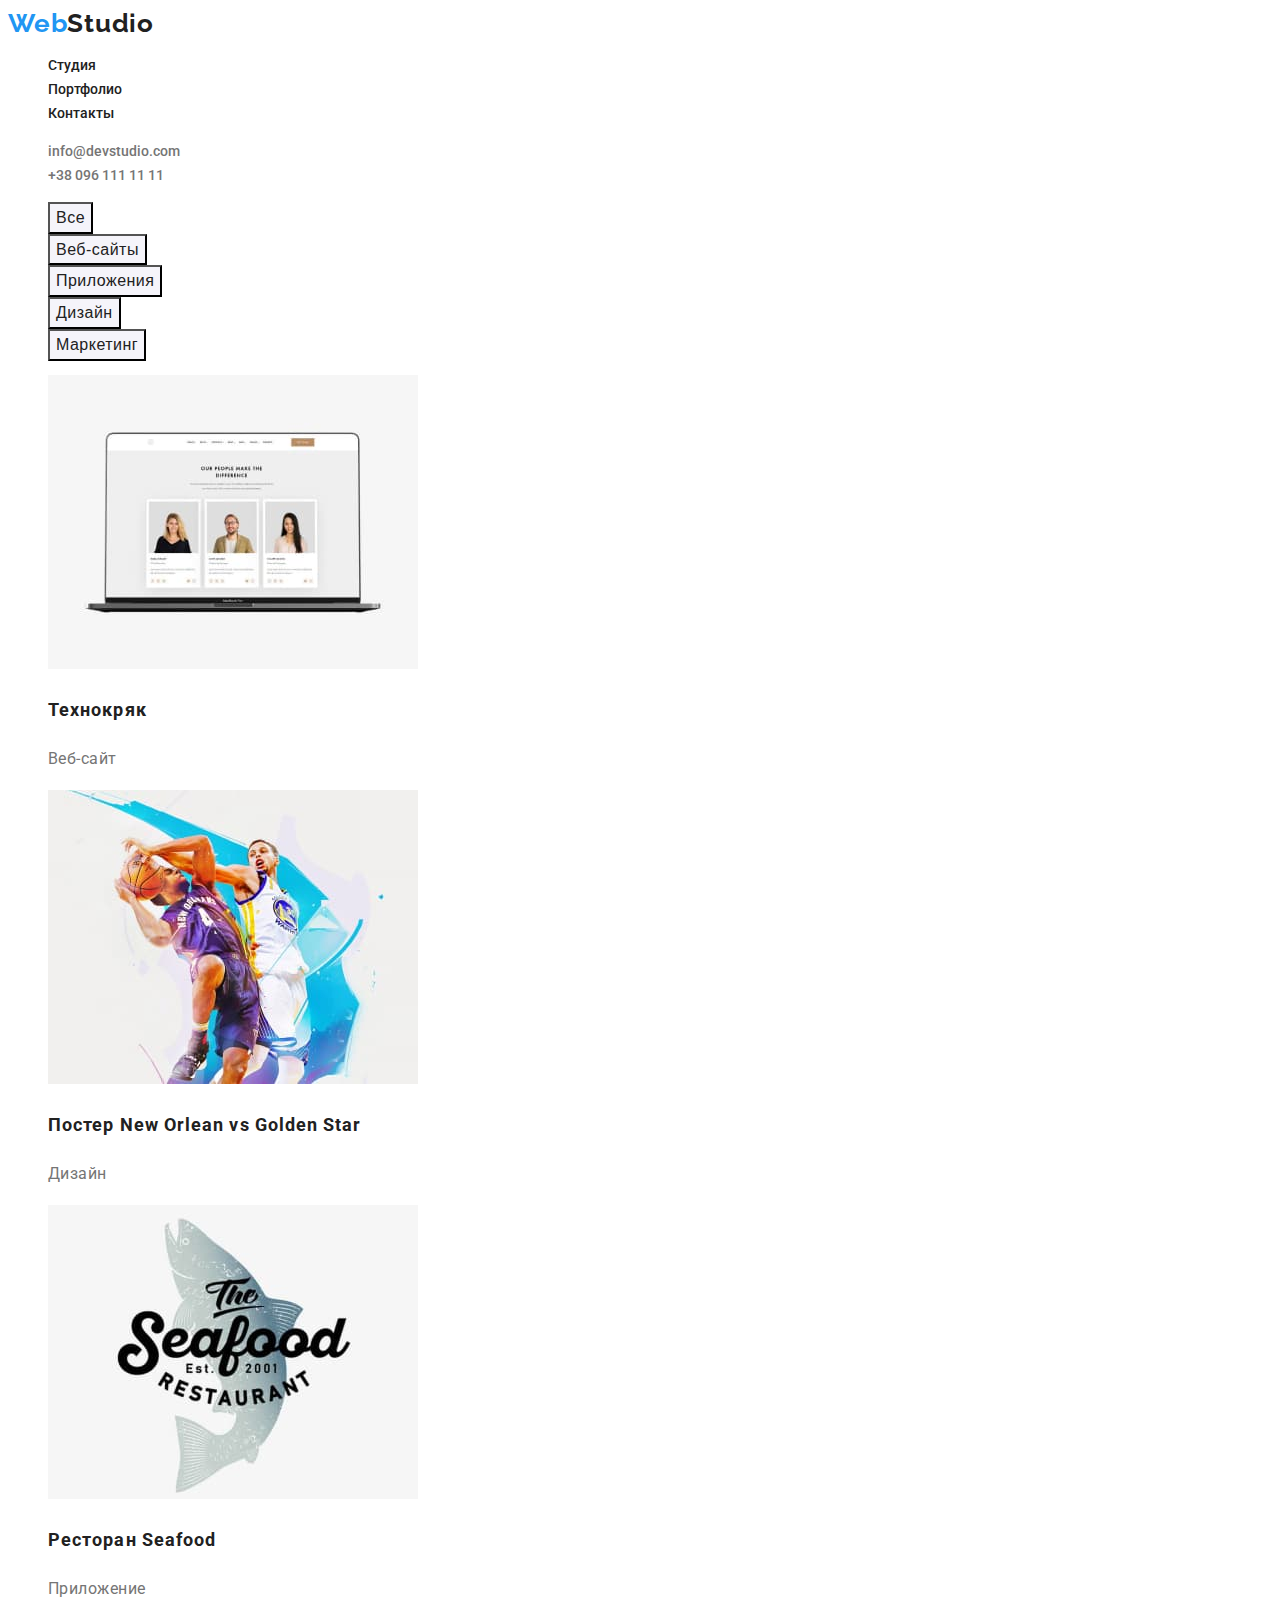
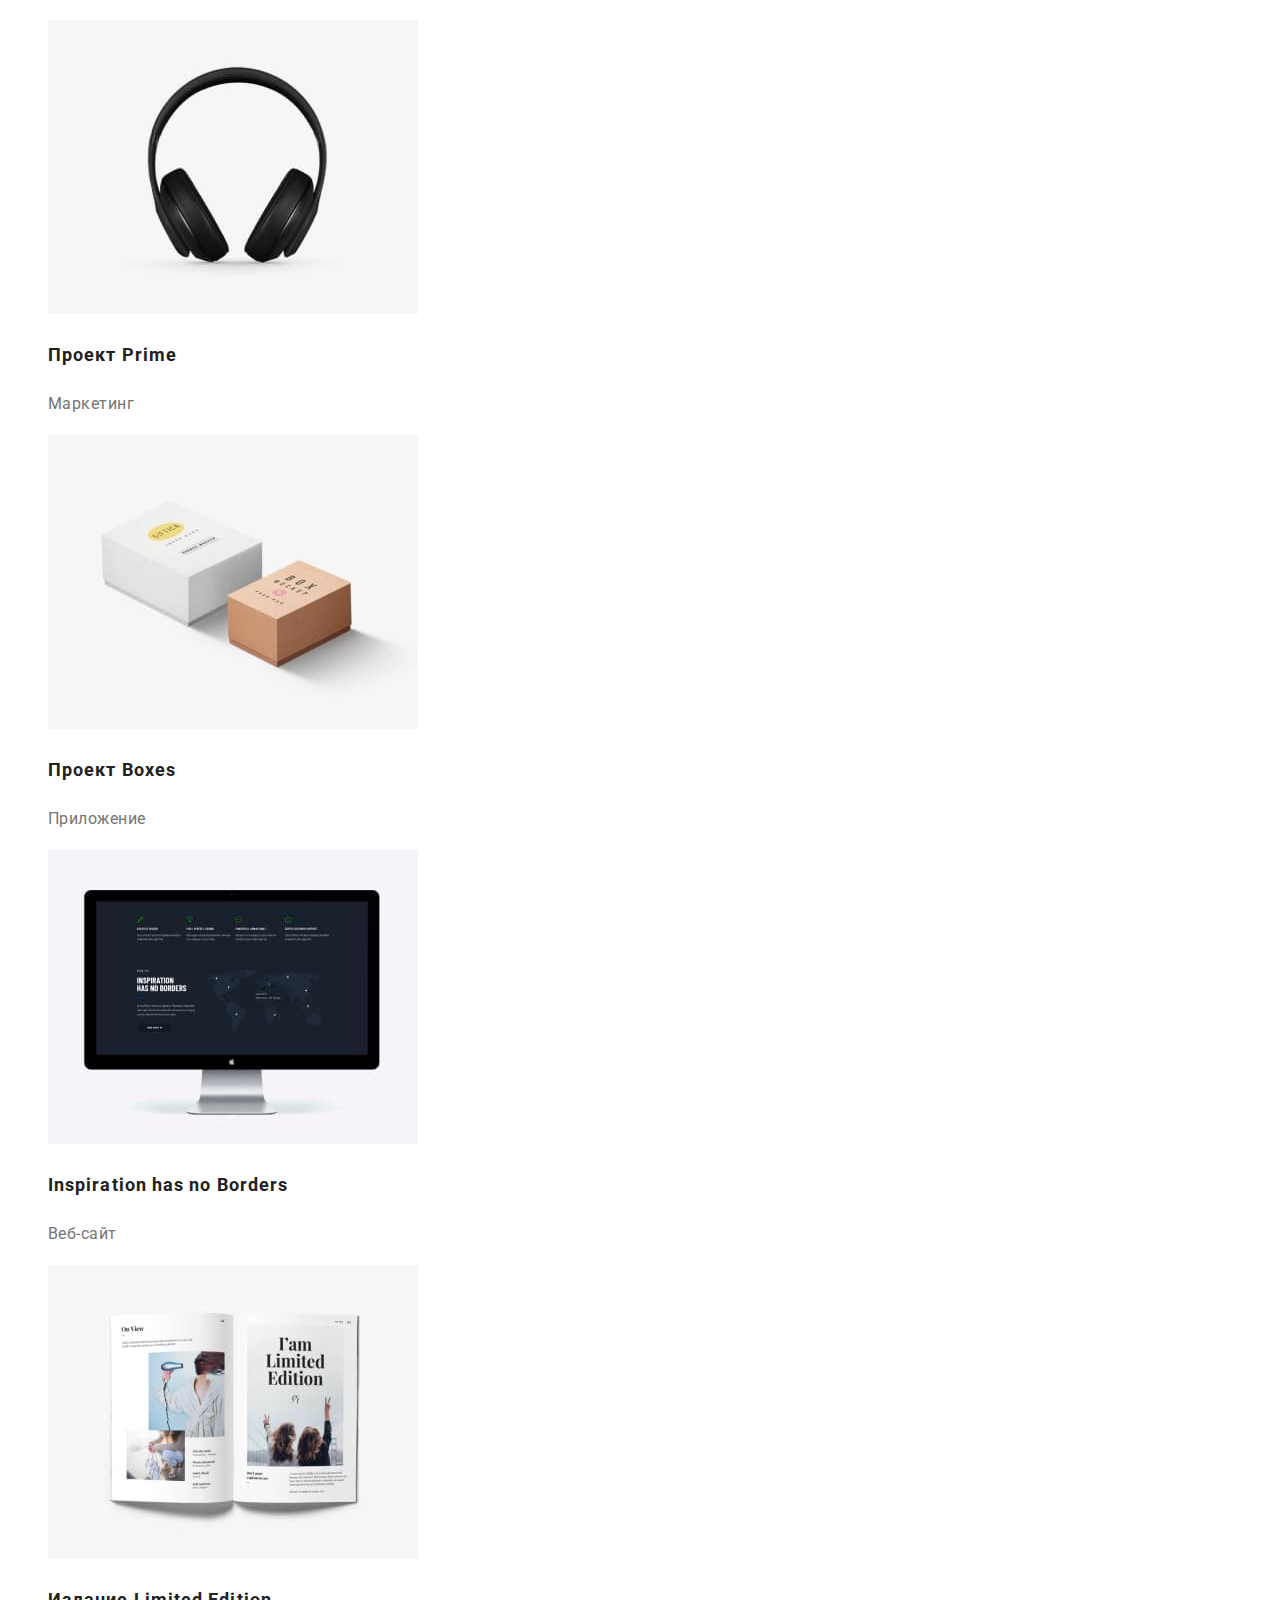
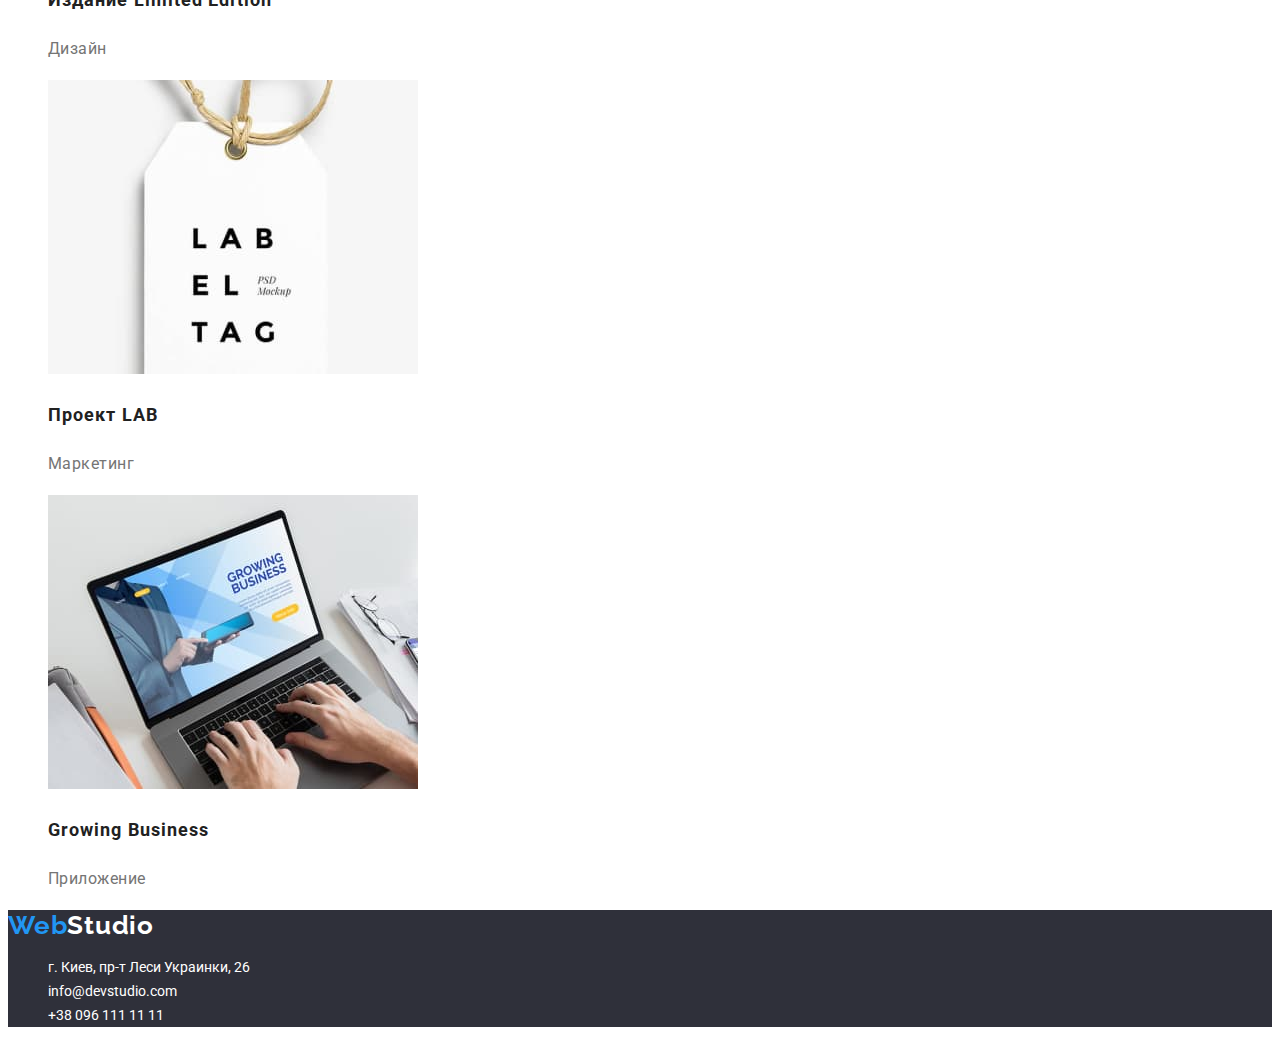
==== portfolio.html @ 4a2a1400 "Homework-2 initial version" ====
<!DOCTYPE html>
<html lang="en">

<head>
    <meta charset="UTF-8">
    <meta http-equiv="X-UA-Compatible" content="IE=edge">
    <meta name="viewport" content="width=device-width, initial-scale=1.0">
    <title>Document</title>
    <link
        href="https://fonts.googleapis.com/css2?family=Raleway:wght@700&family=Roboto:wght@400;500;700;900&display=swap"
        rel="stylesheet">
    <link rel="stylesheet" href="./styles/styles.css">
</head>

<body>
    <header>
        <a class="link upper-logo" href="./index.html"><span class="logo-accent">Web</span>Studio</a>
        <nav>
            <ul class="list">
                <li> <a class="link nav" href="./index.html">Студия</a> </li>
                <li> <a class="link nav" href="./portfolio.html">Портфолио</a> </li>
                <li> <a class="link nav" href="">Контакты</a> </li>
            </ul>
        </nav>
        <ul class="list">
            <li> <a class="link contact" href="mailto:info@devstudio.com">info@devstudio.com</a> </li>
            <li> <a class="link contact" href="tel:+380961111111">+38 096 111 11 11</a> </li>
        </ul>

    </header>
   
    <main>
        <ul class="list">
            <li><button class="button filter">Все</button></li>
            <li><button class="button filter">Веб-сайты</button></li>
            <li><button class="button filter">Приложения</button></li>
            <li><button class="button filter">Дизайн</button></li>
            <li><button class="button filter">Маркетинг</button></li>
        </ul>
      <ul class="list">
        <li><a class="link" href=""><img class="image" src="./images/img-7.jpg" alt="Ноутбук вебсторінка">
            <h2 class="project">Технокряк</h2>
            <p class="project-class">Веб-сайт</p></a></li>
        <li><a class="link" href=""><img class="image" src="./images/img-8.jpg" alt="Постер баскетбол">
            <h2 class="project">Постер New Orlean vs Golden Star</h2>
            <p class="project-class">Дизайн</p></a></li>
        <li><a class="link" href=""><img class="image" src="./images/img-9.jpg" alt="Логотип рибного ресторану">
            <h2 class="project">Ресторан Seafood</h2>
            <p class="project-class">Приложение</p></a></li>
        <li><a class="link" href=""><img class="image" src="./images/img-10.jpg" alt="Навушники">
            <h2 class="project">Проект Prime</h2>
            <p class="project-class">Маркетинг</p></a></li>
        <li><a class="link" href=""><img class="image" src="./images/img-11.jpg" alt="Дві коробки">
            <h2 class="project">Проект Boxes</h2>
            <p class="project-class">Приложение</p></a></li>
        <li><a class="link" href=""><img class="image" src="./images/img-12.jpg" alt="Монітор">
            <h2 class="project">Inspiration has no Borders</h2>
            <p class="project-class">Веб-сайт</p></a></li>
         <li><a class="link" href=""><img class="image" src="./images/img-13.jpg" alt="Журнал">
            <h2 class="project">Издание Limited Edition</h2>
            <p class="project-class">Дизайн</p></a></li>
        <li><a class="link" href=""><img class="image" src="./images/img-14.jpg" alt="Етикетка">
            <h2 class="project">Проект LAB</h2>
            <p class="project-class">Маркетинг</p></a></li>
        <li><a class="link" href=""><img class="image" src="./images/img-15.jpg" alt="Чоловік друкує">
            <h2 class="project">Growing Business</h2>
            <p class="project-class">Приложение</p></a></li>
      </ul>
        

    </main>
    <footer>
        <a class="link logo" href="./index.html"><span class="logo-accent">Web</span>Studio</a>
    
        <address>
            <ul class="list address">
                <li> <a class="link" href="">г. Киев, пр-т Леси Украинки, 26</a> </li>
                <li><a class="link" href="mailto:info@devstudio.com">info@devstudio.com</a> </li>
                <li> <a class="link" href="tel:+380961111111">+38 096 111 11 11 </a> </li>
            </ul>
    
    
    
        </address>
    
    
    
    </footer>
    
    </body>
    
    </html>
---- styles/styles.css ----
:root{
    --main-font: Roboto;
    --logo-font: Raleway;
    --header-color: #212121;
    --text-color: #757575;
    --text-accent-color: #FFFFFF;
    --accent-color: #2196F3;
    --button-hover-color:#188CE8;
    --button-color: #F5F4FA;
    --footer-color: #2F303A

}

body{
    font-family: var(--main-font), sans-serif;
    font-weight: 400;
    font-size: 14px;
    line-height: 1.71;
    color: var(--text-color);
    
}
.logo{
    font-family: var(--logo-font), sans-serif;
    color: var(--text-accent-color);
    font-weight: 700;
    font-size: 26px;
    line-height: 1.19;
    letter-spacing: 0.03em;
}
.upper-logo{
    font-family: var(--logo-font), sans-serif;
    color: var(--header-color);
    font-weight: 700;
    font-size: 26px;
    line-height: 1.19;
    letter-spacing: 0.03em;
}

.logo-accent{
    color: var(--accent-color);
}

.list{
    list-style: none;
}

.link {
    text-decoration: none;
    list-style: none;
    }

.nav{
    font-weight: 500;
    line-height: 1.15;
    color: var(--header-color);
}
.nav:hover,
.nav:focus {
    color: var(--accent-color);
    cursor: pointer;
}
.contact{
    color: var(--text-color);
    font-weight: 500;
    line-height: 1.14;
}
.contact:hover,
.contact:focus{
    color: var(--accent-color);
}
.slogan{
    font-weight: 900;
    font-size: 44px;
    line-height: 1.36;    
    text-align: center;
    letter-spacing: 0.06em;
    text-transform: uppercase;
    color: var(--text-accent-color);
}
button.order {
    background-color: var(--accent-color);
    color: var(--text-accent-color);
    font-weight: 700;
    font-size: 16px;
    line-height: 1.88;        
    display: flex;
    align-items: center;
    text-align: center;
    letter-spacing: 0.06em;
    cursor: pointer;
}

button.order:hover,
button.order:focus {
    background-color: var(--button-hover-color);
    color: var(--text-accent-color);
     
}

.advantages{
    font-weight: 700;
    font-size: 14px;
    line-height: 1.15;
    letter-spacing: 0.03em;
    text-transform: uppercase;
    color: var(--header-color);
}

.header-2  {
    font-weight: 700;
    font-size: 36px;
    line-height: 1.17;
    text-align: center;
    letter-spacing: 0.03em;
    color: var(--header-color);
}
.hero{
    font-weight: 500;
    font-size: 16px;
    line-height: 1.19;
    text-align: center;
    letter-spacing: 0.03em;
    color: var(--header-color);
}

.hero-description{
    font-size: 16px;
    line-height: 1.19;
    text-align: center;
    letter-spacing: 0.03em;
}

.address .link{
    font-style: normal;
    color: var(--text-accent-color);
}

button.filter{
    background-color: var(--button-color);
    color: var(--header-color);
    font-weight: 500;
    font-size: 16px;
    line-height: 1.62;    
    text-align: center;
    letter-spacing: 0.03em;
}

button.filter:hover,
button.filter:focus{
    background-color: var(--accent-color);
    color: var(--text-accent-color);
    cursor: pointer;
}

.image{
    width: 370px;
    height: 294px;}

.project{
    color: var(--header-color);
    font-weight: 700;
    font-size: 18px;
    line-height: 2;        
    letter-spacing: 0.06em;
    }

.project-class{
    color: var(--text-color);
    font-weight: 400;
    font-size: 16px;
    line-height:1.88;
    letter-spacing: 0.03em;
    }
        
    footer, .banner{
        background-color: var(--footer-color);
    }
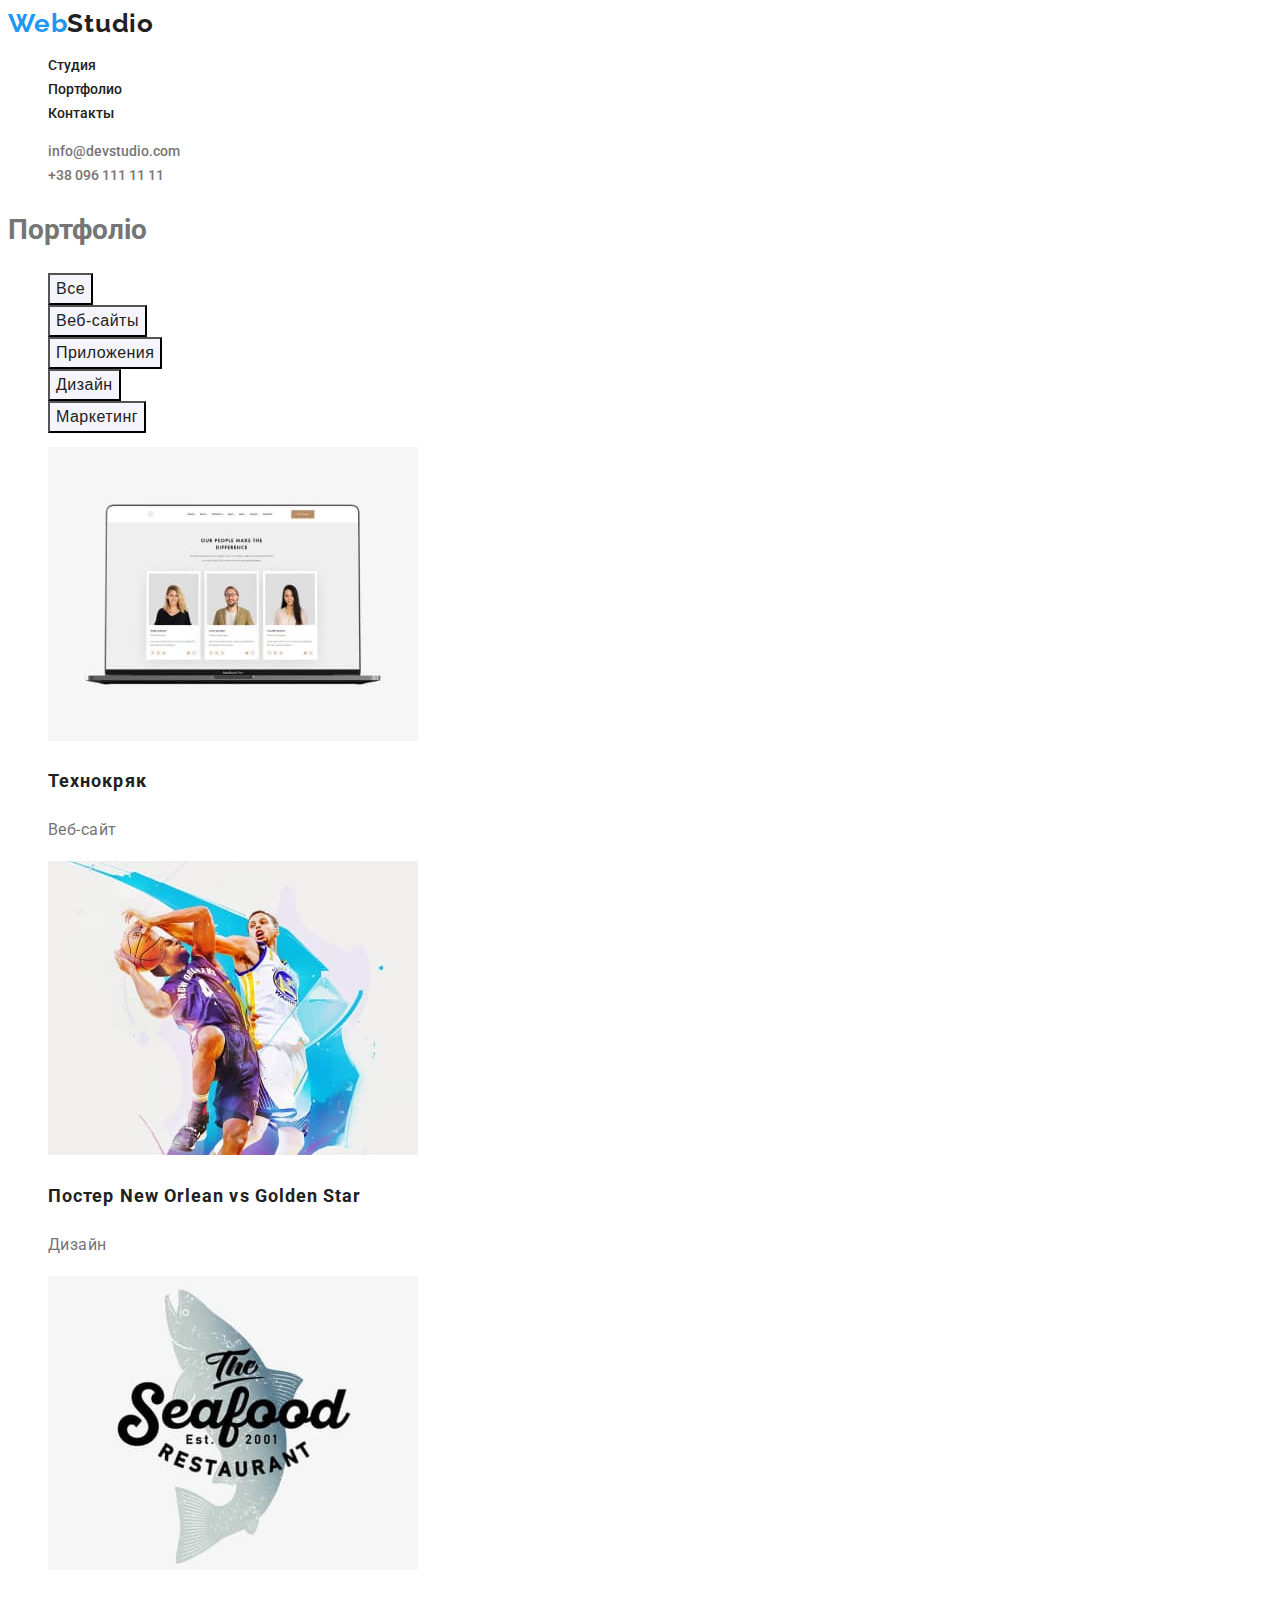
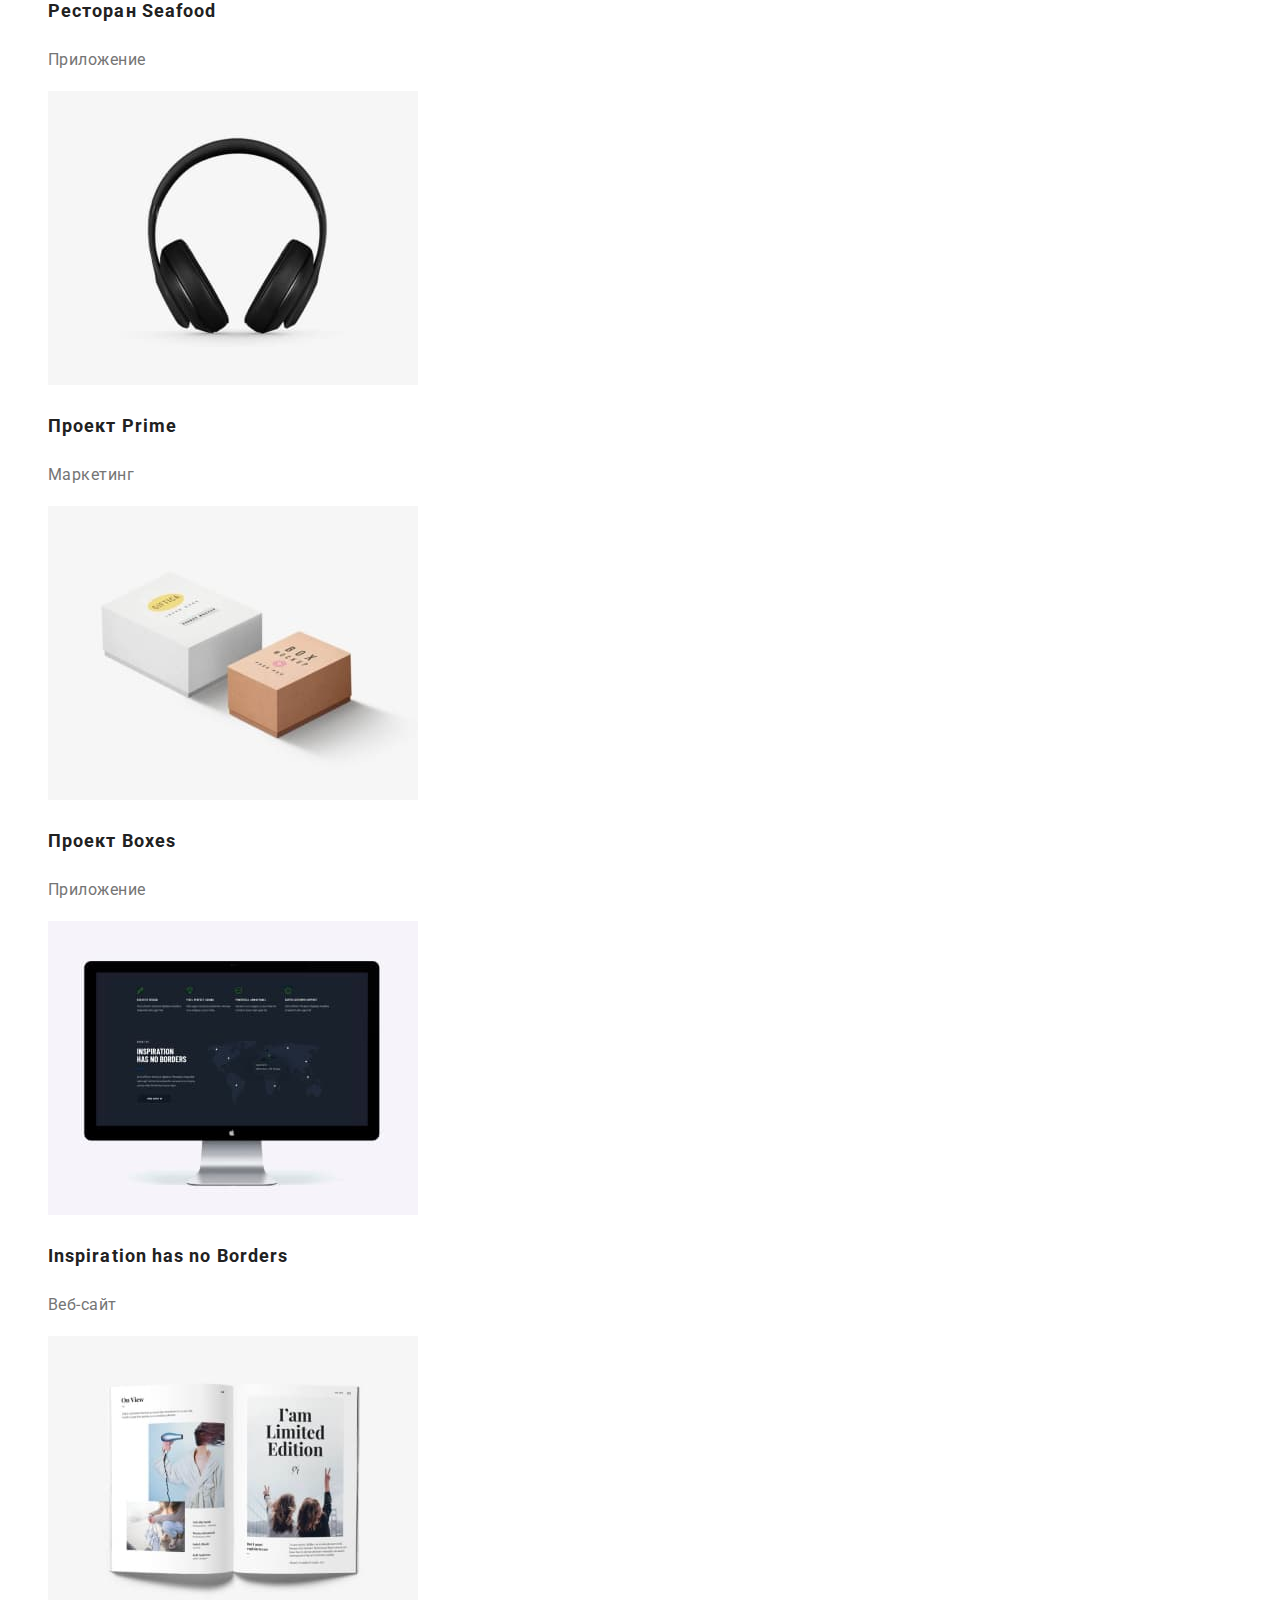
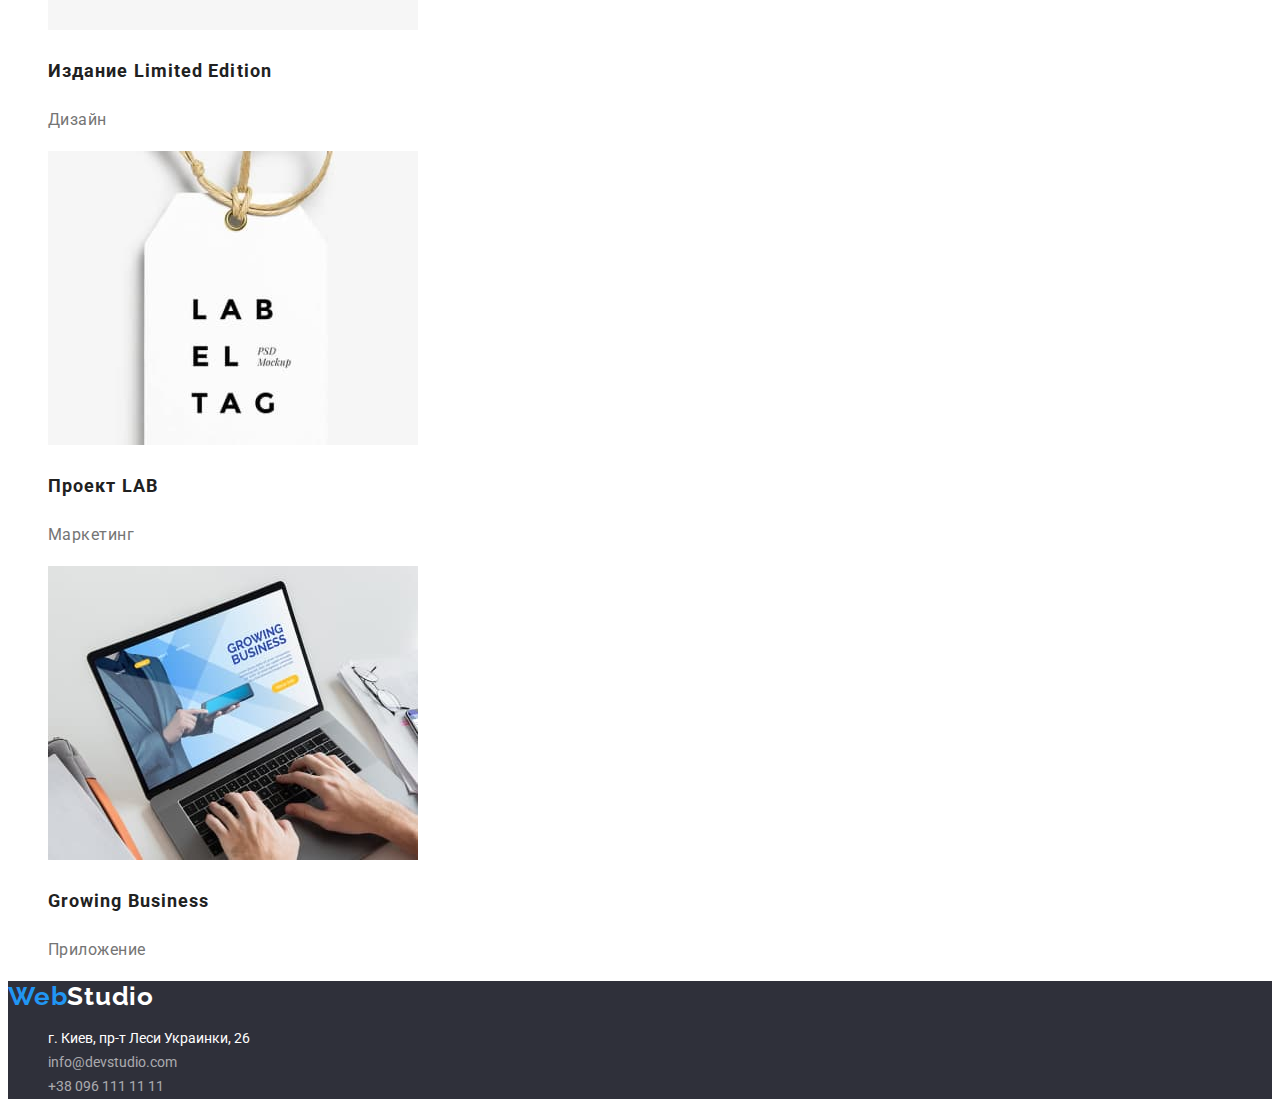
==== commit 11e861d0: "Homework-2 corrected 1" ====
--- a/portfolio.html
+++ b/portfolio.html
@@ -18,7 +18,7 @@
         <nav>
             <ul class="list">
                 <li> <a class="link nav" href="./index.html">Студия</a> </li>
-                <li> <a class="link nav" href="./portfolio.html">Портфолио</a> </li>
+                <li> <a class="link nav current" href="./portfolio.html">Портфолио</a> </li>
                 <li> <a class="link nav" href="">Контакты</a> </li>
             </ul>
         </nav>
@@ -30,43 +30,45 @@
     </header>
    
     <main>
+        <section>
+            <h1>Портфоліо</h1>
+            <ul class="list">
+                <li><button type="button" class="button filter">Все</button></li>
+                <li><button type="button" class="button filter">Веб-сайты</button></li>
+                <li><button type="button" class="button filter">Приложения</button></li>
+                <li><button type="button" class="button filter">Дизайн</button></li>
+                <li><button type="button" class="button filter">Маркетинг</button></li>
+            </ul>
         <ul class="list">
-            <li><button class="button filter">Все</button></li>
-            <li><button class="button filter">Веб-сайты</button></li>
-            <li><button class="button filter">Приложения</button></li>
-            <li><button class="button filter">Дизайн</button></li>
-            <li><button class="button filter">Маркетинг</button></li>
-        </ul>
-      <ul class="list">
-        <li><a class="link" href=""><img class="image" src="./images/img-7.jpg" alt="Ноутбук вебсторінка">
-            <h2 class="project">Технокряк</h2>
-            <p class="project-class">Веб-сайт</p></a></li>
-        <li><a class="link" href=""><img class="image" src="./images/img-8.jpg" alt="Постер баскетбол">
-            <h2 class="project">Постер New Orlean vs Golden Star</h2>
-            <p class="project-class">Дизайн</p></a></li>
-        <li><a class="link" href=""><img class="image" src="./images/img-9.jpg" alt="Логотип рибного ресторану">
-            <h2 class="project">Ресторан Seafood</h2>
-            <p class="project-class">Приложение</p></a></li>
-        <li><a class="link" href=""><img class="image" src="./images/img-10.jpg" alt="Навушники">
-            <h2 class="project">Проект Prime</h2>
-            <p class="project-class">Маркетинг</p></a></li>
-        <li><a class="link" href=""><img class="image" src="./images/img-11.jpg" alt="Дві коробки">
-            <h2 class="project">Проект Boxes</h2>
-            <p class="project-class">Приложение</p></a></li>
-        <li><a class="link" href=""><img class="image" src="./images/img-12.jpg" alt="Монітор">
-            <h2 class="project">Inspiration has no Borders</h2>
-            <p class="project-class">Веб-сайт</p></a></li>
-         <li><a class="link" href=""><img class="image" src="./images/img-13.jpg" alt="Журнал">
-            <h2 class="project">Издание Limited Edition</h2>
-            <p class="project-class">Дизайн</p></a></li>
-        <li><a class="link" href=""><img class="image" src="./images/img-14.jpg" alt="Етикетка">
-            <h2 class="project">Проект LAB</h2>
-            <p class="project-class">Маркетинг</p></a></li>
-        <li><a class="link" href=""><img class="image" src="./images/img-15.jpg" alt="Чоловік друкує">
-            <h2 class="project">Growing Business</h2>
-            <p class="project-class">Приложение</p></a></li>
+            <li><a class="link" href=""><img class="image" src="./images/img-7.jpg" alt="Ноутбук вебсторінка">
+                <h2 class="project">Технокряк</h2>
+                <p class="project-class">Веб-сайт</p></a></li>
+            <li><a class="link" href=""><img class="image" src="./images/img-8.jpg" alt="Постер баскетбол">
+                <h2 class="project">Постер New Orlean vs Golden Star</h2>
+                <p class="project-class">Дизайн</p></a></li>
+            <li><a class="link" href=""><img class="image" src="./images/img-9.jpg" alt="Логотип рибного ресторану">
+                <h2 class="project">Ресторан Seafood</h2>
+                <p class="project-class">Приложение</p></a></li>
+            <li><a class="link" href=""><img class="image" src="./images/img-10.jpg" alt="Навушники">
+                <h2 class="project">Проект Prime</h2>
+                <p class="project-class">Маркетинг</p></a></li>
+            <li><a class="link" href=""><img class="image" src="./images/img-11.jpg" alt="Дві коробки">
+                <h2 class="project">Проект Boxes</h2>
+                <p class="project-class">Приложение</p></a></li>
+            <li><a class="link" href=""><img class="image" src="./images/img-12.jpg" alt="Монітор">
+                <h2 class="project">Inspiration has no Borders</h2>
+                <p class="project-class">Веб-сайт</p></a></li>
+            <li><a class="link" href=""><img class="image" src="./images/img-13.jpg" alt="Журнал">
+                <h2 class="project">Издание Limited Edition</h2>
+                <p class="project-class">Дизайн</p></a></li>
+            <li><a class="link" href=""><img class="image" src="./images/img-14.jpg" alt="Етикетка">
+                <h2 class="project">Проект LAB</h2>
+                <p class="project-class">Маркетинг</p></a></li>
+            <li><a class="link" href=""><img class="image" src="./images/img-15.jpg" alt="Чоловік друкує">
+                <h2 class="project">Growing Business</h2>
+                <p class="project-class">Приложение</p></a></li>
       </ul>
-        
+    </section>
 
     </main>
     <footer>
@@ -75,8 +77,8 @@
         <address>
             <ul class="list address">
                 <li> <a class="link" href="">г. Киев, пр-т Леси Украинки, 26</a> </li>
-                <li><a class="link" href="mailto:info@devstudio.com">info@devstudio.com</a> </li>
-                <li> <a class="link" href="tel:+380961111111">+38 096 111 11 11 </a> </li>
+                <li> <a class="link mail-tel" href="mailto:info@devstudio.com">info@devstudio.com</a> </li>
+                <li> <a class="link mail-tel" href="tel:+380961111111">+38 096 111 11 11 </a> </li>
             </ul>
     
     
--- a/styles/styles.css
+++ b/styles/styles.css
@@ -135,7 +135,7 @@
     color: var(--text-accent-color);
 }
 
-button.filter{
+.list .filter{
     background-color: var(--button-color);
     color: var(--header-color);
     font-weight: 500;
@@ -172,6 +172,19 @@
     letter-spacing: 0.03em;
     }
         
-    footer, .banner{
-        background-color: var(--footer-color);
-    }+footer, .banner{
+    background-color: var(--footer-color);
+    }
+
+current{
+    color: var(--accent-color);
+    }
+
+.address .mail-tel{
+    color: rgba(255, 255, 255, 0.6);
+    }
+
+.address .link:hover,
+.address .link:focus{
+    color: var(--accent-color);
+   }